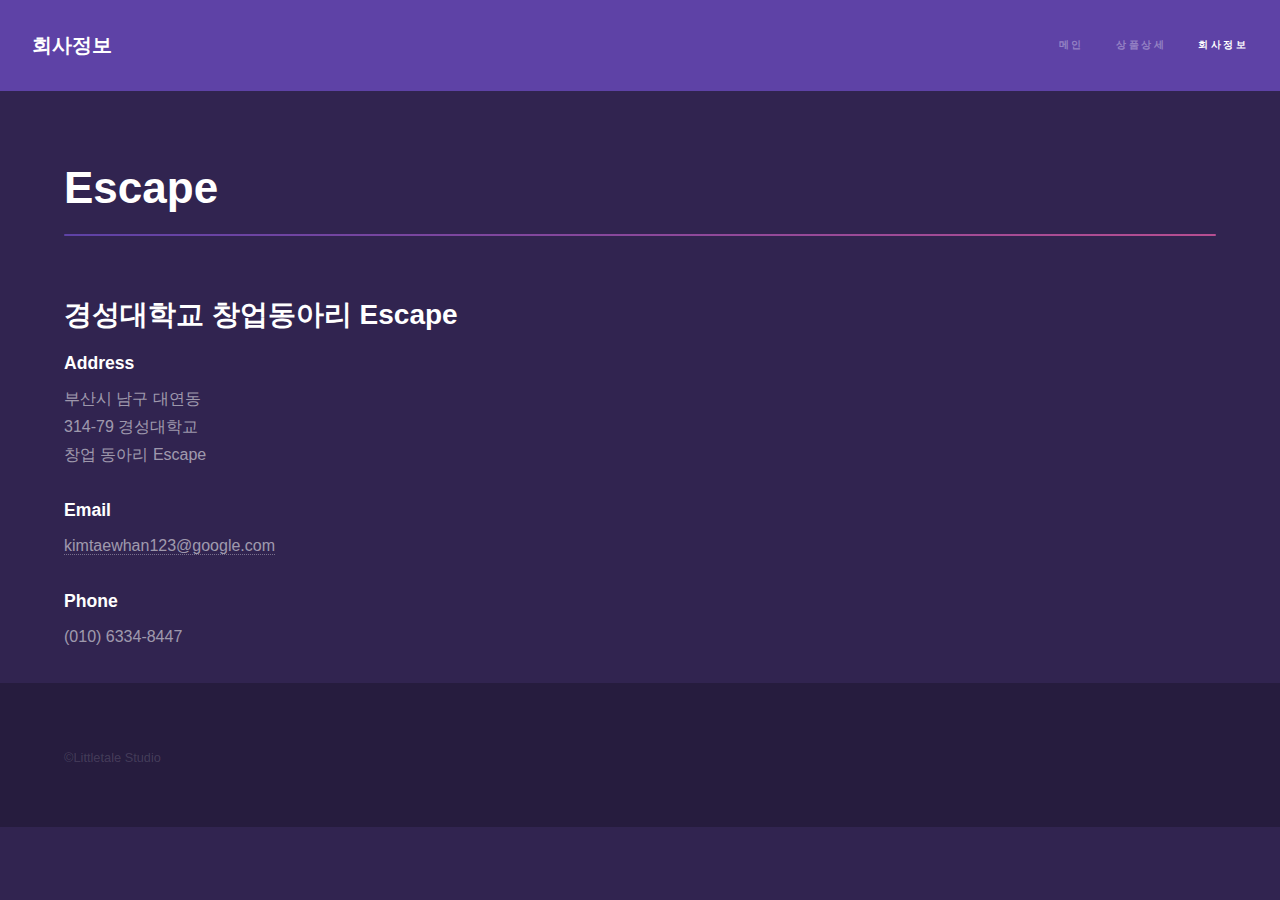
==== elements.html @ 6fa86688 "Add files via upload" ====
<!DOCTYPE HTML>
<html>
	<head>
		<title>스마트 펠티어 벌통</title>
		<meta charset="utf-8" />
		<meta name="viewport" content="width=device-width, initial-scale=1, user-scalable=no" />
		<link rel="stylesheet" href="assets/css/main.css" />
		<noscript><link rel="stylesheet" href="assets/css/noscript.css" /></noscript>
	</head>
	<body class="is-preload">

		<!-- Header -->
			<header id="header">
				<a href="index.html" class="title">회사정보</a>
				<nav>
					<ul>
						<li><a href="index.html">메인</a></li>
						<li><a href="generic.html">상품상세</a></li>
						<li><a href="elements.html"  class="active">회사정보</a></li>
					</ul>
				</nav>
			</header>

		<!-- Wrapper -->
			<div id="wrapper">

				<!-- Main -->
					<section id="main" class="wrapper">
						<div class="inner">
							<h1 class="major">Escape</h1>

							<!-- Text -->
								<section>
									<h2>경성대학교 창업동아리 Escape</h2>
									<h3>Address</h3>
											<span>부산시 남구 대연동<br />
											314-79 경성대학교<br />
											창업 동아리 Escape</span>
										<br><br>
											<h3>Email</h3>
											<a href="#">kimtaewhan123@google.com</a>
										<br><br>
											<h3>Phone</h3>
											<span>(010) 6334-8447</span>
										</li>
					</section>
					</div>
		<!-- Footer -->
			<footer id="footer" class="wrapper alt">
				<div class="inner">
					<ul class="menu">
						<li>&copy;Littletale Studio</li>
					</ul>
				</div>
			</footer>

		<!-- Scripts -->
			<script src="assets/js/jquery.min.js"></script>
			<script src="assets/js/jquery.scrollex.min.js"></script>
			<script src="assets/js/jquery.scrolly.min.js"></script>
			<script src="assets/js/browser.min.js"></script>
			<script src="assets/js/breakpoints.min.js"></script>
			<script src="assets/js/util.js"></script>
			<script src="assets/js/main.js"></script>

	</body>
</html>
---- assets/css/main.css ----
@import url(fontawesome-all.min.css);

html, body, div, span, applet, object,
iframe, h1, h2, h3, h4, h5, h6, p, blockquote,
pre, a, abbr, acronym, address, big, cite,
code, del, dfn, em, img, ins, kbd, q, s, samp,
small, strike, strong, sub, sup, tt, var, b,
u, i, center, dl, dt, dd, ol, ul, li, fieldset,
form, label, legend, table, caption, tbody,
tfoot, thead, tr, th, td, article, aside,
canvas, details, embed, figure, figcaption,
footer, header, hgroup, menu, nav, output, ruby,
section, summary, time, mark, audio, video {
	margin: 0;
	padding: 0;
	border: 0;
	font-size: 100%;
	font: inherit;
	vertical-align: baseline;}

article, aside, details, figcaption, figure,
footer, header, hgroup, menu, nav, section {
	display: block;}

body {
	line-height: 1;
}

ol, ul {
	list-style: none;
}

blockquote, q {
	quotes: none;
}

	blockquote:before, blockquote:after, q:before, q:after {
		content: '';
		content: none;
	}

table {
	border-collapse: collapse;
	border-spacing: 0;
}

body {
	-webkit-text-size-adjust: none;
}

mark {
	background-color: transparent;
	color: inherit;
}

input::-moz-focus-inner {
	border: 0;
	padding: 0;
}

input, select, textarea {
	-moz-appearance: none;
	-webkit-appearance: none;
	-ms-appearance: none;
	appearance: none;
}

/* Basic */

	@-ms-viewport {
		width: device-width;
	}

	body {
		-ms-overflow-style: scrollbar;
	}

	@media screen and (max-width: 480px) {

		html, body {
			min-width: 320px;
		}

	}

	html {
		box-sizing: border-box;
	}

	*, *:before, *:after {
		box-sizing: inherit;
	}

	body {
		background: #312450;
	}

		body.is-preload *, body.is-preload *:before, body.is-preload *:after {
			-moz-animation: none !important;
			-webkit-animation: none !important;
			-ms-animation: none !important;
			animation: none !important;
			-moz-transition: none !important;
			-webkit-transition: none !important;
			-ms-transition: none !important;
			transition: none !important;
		}

/* Type */

	body, input, select, textarea {
		color: rgba(255, 255, 255, 0.55);
		font-family: Arial, Helvetica, sans-serif;
		font-size: 16.5pt;
		font-weight: normal;
		line-height: 1.75;
	}

		@media screen and (max-width: 1680px) {

			body, input, select, textarea {
				font-size: 13pt;
			}

		}

		@media screen and (max-width: 1280px) {

			body, input, select, textarea {
				font-size: 12pt;
			}

		}

		@media screen and (max-width: 360px) {

			body, input, select, textarea {
				font-size: 11pt;
			}

		}

	a {
		-moz-transition: color 0.2s ease, border-bottom-color 0.2s ease;
		-webkit-transition: color 0.2s ease, border-bottom-color 0.2s ease;
		-ms-transition: color 0.2s ease, border-bottom-color 0.2s ease;
		transition: color 0.2s ease, border-bottom-color 0.2s ease;
		border-bottom: dotted 1px rgba(255, 255, 255, 0.35);
		color: inherit;
		text-decoration: none;
	}

		a:hover {
			border-bottom-color: transparent;
			color: #ffffff;
		}

	strong, b {
		color: #ffffff;
		font-weight: bold;
	}

	em, i {
		font-style: italic;
	}

	p {
		margin: 0 0 2em 0;
	}

	h1, h2, h3, h4, h5, h6 {
		color: #ffffff;
		font-weight: bold;
		line-height: 1.5;
		margin: 0 0 0.5em 0;
	}

		h1 a, h2 a, h3 a, h4 a, h5 a, h6 a {
			color: inherit;
			text-decoration: none;
		}

	h1 {
		font-size: 2.75em;
	}

		h1.major {
			margin: 0 0 1.3em 0;
			position: relative;
			padding-bottom: 0.35em;
		}

			h1.major:after {
				background-image: -moz-linear-gradient(to right, #5e42a6, #b74e91);
				background-image: -webkit-linear-gradient(to right, #5e42a6, #b74e91);
				background-image: -ms-linear-gradient(to right, #5e42a6, #b74e91);
				background-image: linear-gradient(to right, #5e42a6, #b74e91);
				-moz-transition: max-width 0.2s ease;
				-webkit-transition: max-width 0.2s ease;
				-ms-transition: max-width 0.2s ease;
				transition: max-width 0.2s ease;
				border-radius: 0.2em;
				bottom: 0;
				content: '';
				height: 0.05em;
				position: absolute;
				right: 0;
				width: 100%;
			}

	h2 {
		font-size: 1.75em;
	}

	h3 {
		font-size: 1.1em;
	}

	h4 {
		font-size: 1em;
	}

	h5 {
		font-size: 0.8em;
	}

	h6 {
		font-size: 0.6em;
	}

	@media screen and (max-width: 736px) {

		h1 {
			font-size: 2em;
		}

		h2 {
			font-size: 1.25em;
		}

		h3 {
			font-size: 1em;
		}

		h4 {
			font-size: 0.8em;
		}

		h5 {
			font-size: 0.6em;
		}

		h6 {
			font-size: 0.6em;
		}

	}

	sub {
		font-size: 0.8em;
		position: relative;
		top: 0.5em;
	}

	sup {
		font-size: 0.8em;
		position: relative;
		top: -0.5em;
	}

	blockquote {
		border-left: solid 4px rgba(255, 255, 255, 0.15);
		font-style: italic;
		margin: 0 0 2em 0;
		padding: 0.5em 0 0.5em 2em;
	}

	code {
		background: rgba(255, 255, 255, 0.05);
		border-radius: 0.25em;
		border: solid 1px rgba(255, 255, 255, 0.15);
		font-family: "Courier New", monospace;
		font-size: 0.9em;
		margin: 0 0.25em;
		padding: 0.25em 0.65em;
	}

	pre {
		-webkit-overflow-scrolling: touch;
		font-family: "Courier New", monospace;
		font-size: 0.9em;
		margin: 0 0 2em 0;
	}

		pre code {
			display: block;
			line-height: 1.75em;
			padding: 1em 1.5em;
			overflow-x: auto;
		}

	hr {
		border: 0;
		border-bottom: solid 1px rgba(255, 255, 255, 0.15);
		margin: 2em 0;
	}

		hr.major {
			margin: 3em 0;
		}

	.align-left {
		text-align: left;
	}

	.align-center {
		text-align: center;
	}

	.align-right {
		text-align: right;
	}

/* Row */

	.row {
		display: flex;
		flex-wrap: wrap;
		box-sizing: border-box;
		align-items: stretch;
	}

		.row > * {
			box-sizing: border-box;
		}

		.row.gtr-uniform > * > :last-child {
			margin-bottom: 0;
		}

		.row.aln-left {
			justify-content: flex-start;
		}

		.row.aln-center {
			justify-content: center;
		}

		.row.aln-right {
			justify-content: flex-end;
		}

		.row.aln-top {
			align-items: flex-start;
		}

		.row.aln-middle {
			align-items: center;
		}

		.row.aln-bottom {
			align-items: flex-end;
		}

		.row > .imp {
			order: -1;
		}

		.row > .col-1 {
			width: 8.33333%;
		}

		.row > .off-1 {
			margin-left: 8.33333%;
		}

		.row > .col-2 {
			width: 16.66667%;
		}

		.row > .off-2 {
			margin-left: 16.66667%;
		}

		.row > .col-3 {
			width: 25%;
		}

		.row > .off-3 {
			margin-left: 25%;
		}

		.row > .col-4 {
			width: 33.33333%;
		}

		.row > .off-4 {
			margin-left: 33.33333%;
		}

		.row > .col-5 {
			width: 41.66667%;
		}

		.row > .off-5 {
			margin-left: 41.66667%;
		}

		.row > .col-6 {
			width: 50%;
		}

		.row > .off-6 {
			margin-left: 50%;
		}

		.row > .col-7 {
			width: 58.33333%;
		}

		.row > .off-7 {
			margin-left: 58.33333%;
		}

		.row > .col-8 {
			width: 66.66667%;
		}

		.row > .off-8 {
			margin-left: 66.66667%;
		}

		.row > .col-9 {
			width: 75%;
		}

		.row > .off-9 {
			margin-left: 75%;
		}

		.row > .col-10 {
			width: 83.33333%;
		}

		.row > .off-10 {
			margin-left: 83.33333%;
		}

		.row > .col-11 {
			width: 91.66667%;
		}

		.row > .off-11 {
			margin-left: 91.66667%;
		}

		.row > .col-12 {
			width: 100%;
		}

		.row > .off-12 {
			margin-left: 100%;
		}

		.row.gtr-0 {
			margin-top: 0;
			margin-left: 0em;
		}

			.row.gtr-0 > * {
				padding: 0 0 0 0em;
			}

			.row.gtr-0.gtr-uniform {
				margin-top: 0em;
			}

				.row.gtr-0.gtr-uniform > * {
					padding-top: 0em;
				}

		.row.gtr-25 {
			margin-top: 0;
			margin-left: -0.375em;
		}

			.row.gtr-25 > * {
				padding: 0 0 0 0.375em;
			}

			.row.gtr-25.gtr-uniform {
				margin-top: -0.375em;
			}

				.row.gtr-25.gtr-uniform > * {
					padding-top: 0.375em;
				}

		.row.gtr-50 {
			margin-top: 0;
			margin-left: -0.75em;
		}

			.row.gtr-50 > * {
				padding: 0 0 0 0.75em;
			}

			.row.gtr-50.gtr-uniform {
				margin-top: -0.75em;
			}

				.row.gtr-50.gtr-uniform > * {
					padding-top: 0.75em;
				}

		.row {
			margin-top: 0;
			margin-left: -1.5em;
		}

			.row > * {
				padding: 0 0 0 1.5em;
			}

			.row.gtr-uniform {
				margin-top: -1.5em;
			}

				.row.gtr-uniform > * {
					padding-top: 1.5em;
				}

		.row.gtr-150 {
			margin-top: 0;
			margin-left: -2.25em;
		}

			.row.gtr-150 > * {
				padding: 0 0 0 2.25em;
			}

			.row.gtr-150.gtr-uniform {
				margin-top: -2.25em;
			}

				.row.gtr-150.gtr-uniform > * {
					padding-top: 2.25em;
				}

		.row.gtr-200 {
			margin-top: 0;
			margin-left: -3em;
		}

			.row.gtr-200 > * {
				padding: 0 0 0 3em;
			}

			.row.gtr-200.gtr-uniform {
				margin-top: -3em;
			}

				.row.gtr-200.gtr-uniform > * {
					padding-top: 3em;
				}

		@media screen and (max-width: 1680px) {

			.row {
				display: flex;
				flex-wrap: wrap;
				box-sizing: border-box;
				align-items: stretch;
			}

				.row > * {
					box-sizing: border-box;
				}

				.row.gtr-uniform > * > :last-child {
					margin-bottom: 0;
				}

				.row.aln-left {
					justify-content: flex-start;
				}

				.row.aln-center {
					justify-content: center;
				}

				.row.aln-right {
					justify-content: flex-end;
				}

				.row.aln-top {
					align-items: flex-start;
				}

				.row.aln-middle {
					align-items: center;
				}

				.row.aln-bottom {
					align-items: flex-end;
				}

				.row > .imp-xlarge {
					order: -1;
				}

				.row > .col-1-xlarge {
					width: 8.33333%;
				}

				.row > .off-1-xlarge {
					margin-left: 8.33333%;
				}

				.row > .col-2-xlarge {
					width: 16.66667%;
				}

				.row > .off-2-xlarge {
					margin-left: 16.66667%;
				}

				.row > .col-3-xlarge {
					width: 25%;
				}

				.row > .off-3-xlarge {
					margin-left: 25%;
				}

				.row > .col-4-xlarge {
					width: 33.33333%;
				}

				.row > .off-4-xlarge {
					margin-left: 33.33333%;
				}

				.row > .col-5-xlarge {
					width: 41.66667%;
				}

				.row > .off-5-xlarge {
					margin-left: 41.66667%;
				}

				.row > .col-6-xlarge {
					width: 50%;
				}

				.row > .off-6-xlarge {
					margin-left: 50%;
				}

				.row > .col-7-xlarge {
					width: 58.33333%;
				}

				.row > .off-7-xlarge {
					margin-left: 58.33333%;
				}

				.row > .col-8-xlarge {
					width: 66.66667%;
				}

				.row > .off-8-xlarge {
					margin-left: 66.66667%;
				}

				.row > .col-9-xlarge {
					width: 75%;
				}

				.row > .off-9-xlarge {
					margin-left: 75%;
				}

				.row > .col-10-xlarge {
					width: 83.33333%;
				}

				.row > .off-10-xlarge {
					margin-left: 83.33333%;
				}

				.row > .col-11-xlarge {
					width: 91.66667%;
				}

				.row > .off-11-xlarge {
					margin-left: 91.66667%;
				}

				.row > .col-12-xlarge {
					width: 100%;
				}

				.row > .off-12-xlarge {
					margin-left: 100%;
				}

				.row.gtr-0 {
					margin-top: 0;
					margin-left: 0em;
				}

					.row.gtr-0 > * {
						padding: 0 0 0 0em;
					}

					.row.gtr-0.gtr-uniform {
						margin-top: 0em;
					}

						.row.gtr-0.gtr-uniform > * {
							padding-top: 0em;
						}

				.row.gtr-25 {
					margin-top: 0;
					margin-left: -0.375em;
				}

					.row.gtr-25 > * {
						padding: 0 0 0 0.375em;
					}

					.row.gtr-25.gtr-uniform {
						margin-top: -0.375em;
					}

						.row.gtr-25.gtr-uniform > * {
							padding-top: 0.375em;
						}

				.row.gtr-50 {
					margin-top: 0;
					margin-left: -0.75em;
				}

					.row.gtr-50 > * {
						padding: 0 0 0 0.75em;
					}

					.row.gtr-50.gtr-uniform {
						margin-top: -0.75em;
					}

						.row.gtr-50.gtr-uniform > * {
							padding-top: 0.75em;
						}

				.row {
					margin-top: 0;
					margin-left: -1.5em;
				}

					.row > * {
						padding: 0 0 0 1.5em;
					}

					.row.gtr-uniform {
						margin-top: -1.5em;
					}

						.row.gtr-uniform > * {
							padding-top: 1.5em;
						}

				.row.gtr-150 {
					margin-top: 0;
					margin-left: -2.25em;
				}

					.row.gtr-150 > * {
						padding: 0 0 0 2.25em;
					}

					.row.gtr-150.gtr-uniform {
						margin-top: -2.25em;
					}

						.row.gtr-150.gtr-uniform > * {
							padding-top: 2.25em;
						}

				.row.gtr-200 {
					margin-top: 0;
					margin-left: -3em;
				}

					.row.gtr-200 > * {
						padding: 0 0 0 3em;
					}

					.row.gtr-200.gtr-uniform {
						margin-top: -3em;
					}

						.row.gtr-200.gtr-uniform > * {
							padding-top: 3em;
						}

		}

		@media screen and (max-width: 1280px) {

			.row {
				display: flex;
				flex-wrap: wrap;
				box-sizing: border-box;
				align-items: stretch;
			}

				.row > * {
					box-sizing: border-box;
				}

				.row.gtr-uniform > * > :last-child {
					margin-bottom: 0;
				}

				.row.aln-left {
					justify-content: flex-start;
				}

				.row.aln-center {
					justify-content: center;
				}

				.row.aln-right {
					justify-content: flex-end;
				}

				.row.aln-top {
					align-items: flex-start;
				}

				.row.aln-middle {
					align-items: center;
				}

				.row.aln-bottom {
					align-items: flex-end;
				}

				.row > .imp-large {
					order: -1;
				}

				.row > .col-1-large {
					width: 8.33333%;
				}

				.row > .off-1-large {
					margin-left: 8.33333%;
				}

				.row > .col-2-large {
					width: 16.66667%;
				}

				.row > .off-2-large {
					margin-left: 16.66667%;
				}

				.row > .col-3-large {
					width: 25%;
				}

				.row > .off-3-large {
					margin-left: 25%;
				}

				.row > .col-4-large {
					width: 33.33333%;
				}

				.row > .off-4-large {
					margin-left: 33.33333%;
				}

				.row > .col-5-large {
					width: 41.66667%;
				}

				.row > .off-5-large {
					margin-left: 41.66667%;
				}

				.row > .col-6-large {
					width: 50%;
				}

				.row > .off-6-large {
					margin-left: 50%;
				}

				.row > .col-7-large {
					width: 58.33333%;
				}

				.row > .off-7-large {
					margin-left: 58.33333%;
				}

				.row > .col-8-large {
					width: 66.66667%;
				}

				.row > .off-8-large {
					margin-left: 66.66667%;
				}

				.row > .col-9-large {
					width: 75%;
				}

				.row > .off-9-large {
					margin-left: 75%;
				}

				.row > .col-10-large {
					width: 83.33333%;
				}

				.row > .off-10-large {
					margin-left: 83.33333%;
				}

				.row > .col-11-large {
					width: 91.66667%;
				}

				.row > .off-11-large {
					margin-left: 91.66667%;
				}

				.row > .col-12-large {
					width: 100%;
				}

				.row > .off-12-large {
					margin-left: 100%;
				}

				.row.gtr-0 {
					margin-top: 0;
					margin-left: 0em;
				}

					.row.gtr-0 > * {
						padding: 0 0 0 0em;
					}

					.row.gtr-0.gtr-uniform {
						margin-top: 0em;
					}

						.row.gtr-0.gtr-uniform > * {
							padding-top: 0em;
						}

				.row.gtr-25 {
					margin-top: 0;
					margin-left: -0.375em;
				}

					.row.gtr-25 > * {
						padding: 0 0 0 0.375em;
					}

					.row.gtr-25.gtr-uniform {
						margin-top: -0.375em;
					}

						.row.gtr-25.gtr-uniform > * {
							padding-top: 0.375em;
						}

				.row.gtr-50 {
					margin-top: 0;
					margin-left: -0.75em;
				}

					.row.gtr-50 > * {
						padding: 0 0 0 0.75em;
					}

					.row.gtr-50.gtr-uniform {
						margin-top: -0.75em;
					}

						.row.gtr-50.gtr-uniform > * {
							padding-top: 0.75em;
						}

				.row {
					margin-top: 0;
					margin-left: -1.5em;
				}

					.row > * {
						padding: 0 0 0 1.5em;
					}

					.row.gtr-uniform {
						margin-top: -1.5em;
					}

						.row.gtr-uniform > * {
							padding-top: 1.5em;
						}

				.row.gtr-150 {
					margin-top: 0;
					margin-left: -2.25em;
				}

					.row.gtr-150 > * {
						padding: 0 0 0 2.25em;
					}

					.row.gtr-150.gtr-uniform {
						margin-top: -2.25em;
					}

						.row.gtr-150.gtr-uniform > * {
							padding-top: 2.25em;
						}

				.row.gtr-200 {
					margin-top: 0;
					margin-left: -3em;
				}

					.row.gtr-200 > * {
						padding: 0 0 0 3em;
					}

					.row.gtr-200.gtr-uniform {
						margin-top: -3em;
					}

						.row.gtr-200.gtr-uniform > * {
							padding-top: 3em;
						}

		}

		@media screen and (max-width: 980px) {

			.row {
				display: flex;
				flex-wrap: wrap;
				box-sizing: border-box;
				align-items: stretch;
			}

				.row > * {
					box-sizing: border-box;
				}

				.row.gtr-uniform > * > :last-child {
					margin-bottom: 0;
				}

				.row.aln-left {
					justify-content: flex-start;
				}

				.row.aln-center {
					justify-content: center;
				}

				.row.aln-right {
					justify-content: flex-end;
				}

				.row.aln-top {
					align-items: flex-start;
				}

				.row.aln-middle {
					align-items: center;
				}

				.row.aln-bottom {
					align-items: flex-end;
				}

				.row > .imp-medium {
					order: -1;
				}

				.row > .col-1-medium {
					width: 8.33333%;
				}

				.row > .off-1-medium {
					margin-left: 8.33333%;
				}

				.row > .col-2-medium {
					width: 16.66667%;
				}

				.row > .off-2-medium {
					margin-left: 16.66667%;
				}

				.row > .col-3-medium {
					width: 25%;
				}

				.row > .off-3-medium {
					margin-left: 25%;
				}

				.row > .col-4-medium {
					width: 33.33333%;
				}

				.row > .off-4-medium {
					margin-left: 33.33333%;
				}

				.row > .col-5-medium {
					width: 41.66667%;
				}

				.row > .off-5-medium {
					margin-left: 41.66667%;
				}

				.row > .col-6-medium {
					width: 50%;
				}

				.row > .off-6-medium {
					margin-left: 50%;
				}

				.row > .col-7-medium {
					width: 58.33333%;
				}

				.row > .off-7-medium {
					margin-left: 58.33333%;
				}

				.row > .col-8-medium {
					width: 66.66667%;
				}

				.row > .off-8-medium {
					margin-left: 66.66667%;
				}

				.row > .col-9-medium {
					width: 75%;
				}

				.row > .off-9-medium {
					margin-left: 75%;
				}

				.row > .col-10-medium {
					width: 83.33333%;
				}

				.row > .off-10-medium {
					margin-left: 83.33333%;
				}

				.row > .col-11-medium {
					width: 91.66667%;
				}

				.row > .off-11-medium {
					margin-left: 91.66667%;
				}

				.row > .col-12-medium {
					width: 100%;
				}

				.row > .off-12-medium {
					margin-left: 100%;
				}

				.row.gtr-0 {
					margin-top: 0;
					margin-left: 0em;
				}

					.row.gtr-0 > * {
						padding: 0 0 0 0em;
					}

					.row.gtr-0.gtr-uniform {
						margin-top: 0em;
					}

						.row.gtr-0.gtr-uniform > * {
							padding-top: 0em;
						}

				.row.gtr-25 {
					margin-top: 0;
					margin-left: -0.375em;
				}

					.row.gtr-25 > * {
						padding: 0 0 0 0.375em;
					}

					.row.gtr-25.gtr-uniform {
						margin-top: -0.375em;
					}

						.row.gtr-25.gtr-uniform > * {
							padding-top: 0.375em;
						}

				.row.gtr-50 {
					margin-top: 0;
					margin-left: -0.75em;
				}

					.row.gtr-50 > * {
						padding: 0 0 0 0.75em;
					}

					.row.gtr-50.gtr-uniform {
						margin-top: -0.75em;
					}

						.row.gtr-50.gtr-uniform > * {
							padding-top: 0.75em;
						}

				.row {
					margin-top: 0;
					margin-left: -1.5em;
				}

					.row > * {
						padding: 0 0 0 1.5em;
					}

					.row.gtr-uniform {
						margin-top: -1.5em;
					}

						.row.gtr-uniform > * {
							padding-top: 1.5em;
						}

				.row.gtr-150 {
					margin-top: 0;
					margin-left: -2.25em;
				}

					.row.gtr-150 > * {
						padding: 0 0 0 2.25em;
					}

					.row.gtr-150.gtr-uniform {
						margin-top: -2.25em;
					}

						.row.gtr-150.gtr-uniform > * {
							padding-top: 2.25em;
						}

				.row.gtr-200 {
					margin-top: 0;
					margin-left: -3em;
				}

					.row.gtr-200 > * {
						padding: 0 0 0 3em;
					}

					.row.gtr-200.gtr-uniform {
						margin-top: -3em;
					}

						.row.gtr-200.gtr-uniform > * {
							padding-top: 3em;
						}

		}

		@media screen and (max-width: 736px) {

			.row {
				display: flex;
				flex-wrap: wrap;
				box-sizing: border-box;
				align-items: stretch;
			}

				.row > * {
					box-sizing: border-box;
				}

				.row.gtr-uniform > * > :last-child {
					margin-bottom: 0;
				}

				.row.aln-left {
					justify-content: flex-start;
				}

				.row.aln-center {
					justify-content: center;
				}

				.row.aln-right {
					justify-content: flex-end;
				}

				.row.aln-top {
					align-items: flex-start;
				}

				.row.aln-middle {
					align-items: center;
				}

				.row.aln-bottom {
					align-items: flex-end;
				}

				.row > .imp-small {
					order: -1;
				}

				.row > .col-1-small {
					width: 8.33333%;
				}

				.row > .off-1-small {
					margin-left: 8.33333%;
				}

				.row > .col-2-small {
					width: 16.66667%;
				}

				.row > .off-2-small {
					margin-left: 16.66667%;
				}

				.row > .col-3-small {
					width: 25%;
				}

				.row > .off-3-small {
					margin-left: 25%;
				}

				.row > .col-4-small {
					width: 33.33333%;
				}

				.row > .off-4-small {
					margin-left: 33.33333%;
				}

				.row > .col-5-small {
					width: 41.66667%;
				}

				.row > .off-5-small {
					margin-left: 41.66667%;
				}

				.row > .col-6-small {
					width: 50%;
				}

				.row > .off-6-small {
					margin-left: 50%;
				}

				.row > .col-7-small {
					width: 58.33333%;
				}

				.row > .off-7-small {
					margin-left: 58.33333%;
				}

				.row > .col-8-small {
					width: 66.66667%;
				}

				.row > .off-8-small {
					margin-left: 66.66667%;
				}

				.row > .col-9-small {
					width: 75%;
				}

				.row > .off-9-small {
					margin-left: 75%;
				}

				.row > .col-10-small {
					width: 83.33333%;
				}

				.row > .off-10-small {
					margin-left: 83.33333%;
				}

				.row > .col-11-small {
					width: 91.66667%;
				}

				.row > .off-11-small {
					margin-left: 91.66667%;
				}

				.row > .col-12-small {
					width: 100%;
				}

				.row > .off-12-small {
					margin-left: 100%;
				}

				.row.gtr-0 {
					margin-top: 0;
					margin-left: 0em;
				}

					.row.gtr-0 > * {
						padding: 0 0 0 0em;
					}

					.row.gtr-0.gtr-uniform {
						margin-top: 0em;
					}

						.row.gtr-0.gtr-uniform > * {
							padding-top: 0em;
						}

				.row.gtr-25 {
					margin-top: 0;
					margin-left: -0.375em;
				}

					.row.gtr-25 > * {
						padding: 0 0 0 0.375em;
					}

					.row.gtr-25.gtr-uniform {
						margin-top: -0.375em;
					}

						.row.gtr-25.gtr-uniform > * {
							padding-top: 0.375em;
						}

				.row.gtr-50 {
					margin-top: 0;
					margin-left: -0.75em;
				}

					.row.gtr-50 > * {
						padding: 0 0 0 0.75em;
					}

					.row.gtr-50.gtr-uniform {
						margin-top: -0.75em;
					}

						.row.gtr-50.gtr-uniform > * {
							padding-top: 0.75em;
						}

				.row {
					margin-top: 0;
					margin-left: -1.5em;
				}

					.row > * {
						padding: 0 0 0 1.5em;
					}

					.row.gtr-uniform {
						margin-top: -1.5em;
					}

						.row.gtr-uniform > * {
							padding-top: 1.5em;
						}

				.row.gtr-150 {
					margin-top: 0;
					margin-left: -2.25em;
				}

					.row.gtr-150 > * {
						padding: 0 0 0 2.25em;
					}

					.row.gtr-150.gtr-uniform {
						margin-top: -2.25em;
					}

						.row.gtr-150.gtr-uniform > * {
							padding-top: 2.25em;
						}

				.row.gtr-200 {
					margin-top: 0;
					margin-left: -3em;
				}

					.row.gtr-200 > * {
						padding: 0 0 0 3em;
					}

					.row.gtr-200.gtr-uniform {
						margin-top: -3em;
					}

						.row.gtr-200.gtr-uniform > * {
							padding-top: 3em;
						}

		}

		@media screen and (max-width: 480px) {

			.row {
				display: flex;
				flex-wrap: wrap;
				box-sizing: border-box;
				align-items: stretch;
			}

				.row > * {
					box-sizing: border-box;
				}

				.row.gtr-uniform > * > :last-child {
					margin-bottom: 0;
				}

				.row.aln-left {
					justify-content: flex-start;
				}

				.row.aln-center {
					justify-content: center;
				}

				.row.aln-right {
					justify-content: flex-end;
				}

				.row.aln-top {
					align-items: flex-start;
				}

				.row.aln-middle {
					align-items: center;
				}

				.row.aln-bottom {
					align-items: flex-end;
				}

				.row > .imp-xsmall {
					order: -1;
				}

				.row > .col-1-xsmall {
					width: 8.33333%;
				}

				.row > .off-1-xsmall {
					margin-left: 8.33333%;
				}

				.row > .col-2-xsmall {
					width: 16.66667%;
				}

				.row > .off-2-xsmall {
					margin-left: 16.66667%;
				}

				.row > .col-3-xsmall {
					width: 25%;
				}

				.row > .off-3-xsmall {
					margin-left: 25%;
				}

				.row > .col-4-xsmall {
					width: 33.33333%;
				}

				.row > .off-4-xsmall {
					margin-left: 33.33333%;
				}

				.row > .col-5-xsmall {
					width: 41.66667%;
				}

				.row > .off-5-xsmall {
					margin-left: 41.66667%;
				}

				.row > .col-6-xsmall {
					width: 50%;
				}

				.row > .off-6-xsmall {
					margin-left: 50%;
				}

				.row > .col-7-xsmall {
					width: 58.33333%;
				}

				.row > .off-7-xsmall {
					margin-left: 58.33333%;
				}

				.row > .col-8-xsmall {
					width: 66.66667%;
				}

				.row > .off-8-xsmall {
					margin-left: 66.66667%;
				}

				.row > .col-9-xsmall {
					width: 75%;
				}

				.row > .off-9-xsmall {
					margin-left: 75%;
				}

				.row > .col-10-xsmall {
					width: 83.33333%;
				}

				.row > .off-10-xsmall {
					margin-left: 83.33333%;
				}

				.row > .col-11-xsmall {
					width: 91.66667%;
				}

				.row > .off-11-xsmall {
					margin-left: 91.66667%;
				}

				.row > .col-12-xsmall {
					width: 100%;
				}

				.row > .off-12-xsmall {
					margin-left: 100%;
				}

				.row.gtr-0 {
					margin-top: 0;
					margin-left: 0em;
				}

					.row.gtr-0 > * {
						padding: 0 0 0 0em;
					}

					.row.gtr-0.gtr-uniform {
						margin-top: 0em;
					}

						.row.gtr-0.gtr-uniform > * {
							padding-top: 0em;
						}

				.row.gtr-25 {
					margin-top: 0;
					margin-left: -0.375em;
				}

					.row.gtr-25 > * {
						padding: 0 0 0 0.375em;
					}

					.row.gtr-25.gtr-uniform {
						margin-top: -0.375em;
					}

						.row.gtr-25.gtr-uniform > * {
							padding-top: 0.375em;
						}

				.row.gtr-50 {
					margin-top: 0;
					margin-left: -0.75em;
				}

					.row.gtr-50 > * {
						padding: 0 0 0 0.75em;
					}

					.row.gtr-50.gtr-uniform {
						margin-top: -0.75em;
					}

						.row.gtr-50.gtr-uniform > * {
							padding-top: 0.75em;
						}

				.row {
					margin-top: 0;
					margin-left: -1.5em;
				}

					.row > * {
						padding: 0 0 0 1.5em;
					}

					.row.gtr-uniform {
						margin-top: -1.5em;
					}

						.row.gtr-uniform > * {
							padding-top: 1.5em;
						}

				.row.gtr-150 {
					margin-top: 0;
					margin-left: -2.25em;
				}

					.row.gtr-150 > * {
						padding: 0 0 0 2.25em;
					}

					.row.gtr-150.gtr-uniform {
						margin-top: -2.25em;
					}

						.row.gtr-150.gtr-uniform > * {
							padding-top: 2.25em;
						}

				.row.gtr-200 {
					margin-top: 0;
					margin-left: -3em;
				}

					.row.gtr-200 > * {
						padding: 0 0 0 3em;
					}

					.row.gtr-200.gtr-uniform {
						margin-top: -3em;
					}

						.row.gtr-200.gtr-uniform > * {
							padding-top: 3em;
						}

		}

/* Box */

	.box {
		border-radius: 0.25em;
		border: solid 1px rgba(255, 255, 255, 0.15);
		margin-bottom: 2em;
		padding: 1.5em;
	}

		.box > :last-child,
		.box > :last-child > :last-child,
		.box > :last-child > :last-child > :last-child {
			margin-bottom: 0;
		}

		.box.alt {
			border: 0;
			border-radius: 0;
			padding: 0;
		}

/* Button */

	input[type="submit"],
	input[type="reset"],
	input[type="button"],
	button,
	.button {
		-moz-appearance: none;
		-webkit-appearance: none;
		-ms-appearance: none;
		appearance: none;
		-moz-transition: border-color 0.2s ease;
		-webkit-transition: border-color 0.2s ease;
		-ms-transition: border-color 0.2s ease;
		transition: border-color 0.2s ease;
		background-color: transparent;
		border: solid 1px !important;
		border-color: rgba(255, 255, 255, 0.15) !important;
		border-radius: 3em;
		color: #ffffff !important;
		cursor: pointer;
		display: inline-block;
		font-size: 0.6em;
		font-weight: bold;
		height: calc(4.75em + 2px);
		letter-spacing: 0.25em;
		line-height: 4.75em;
		outline: 0;
		padding: 0 3.75em;
		position: relative;
		text-align: center;
		text-decoration: none;
		text-transform: uppercase;
		white-space: nowrap;
	}

		input[type="submit"]:after,
		input[type="reset"]:after,
		input[type="button"]:after,
		button:after,
		.button:after {
			-moz-transform: scale(0.25);
			-webkit-transform: scale(0.25);
			-ms-transform: scale(0.25);
			transform: scale(0.25);
			pointer-events: none;
			-moz-transition: opacity 0.2s ease, -moz-transform 0.2s ease;
			-webkit-transition: opacity 0.2s ease, -webkit-transform 0.2s ease;
			-ms-transition: opacity 0.2s ease, -ms-transform 0.2s ease;
			transition: opacity 0.2s ease, transform 0.2s ease;
			background: #ffffff;
			border-radius: 3em;
			content: '';
			height: 100%;
			left: 0;
			opacity: 0;
			position: absolute;
			top: 0;
			width: 100%;
		}

		input[type="submit"].icon:before,
		input[type="reset"].icon:before,
		input[type="button"].icon:before,
		button.icon:before,
		.button.icon:before {
			margin-right: 0.75em;
		}

		input[type="submit"].fit,
		input[type="reset"].fit,
		input[type="button"].fit,
		button.fit,
		.button.fit {
			width: 100%;
		}

		input[type="submit"].small,
		input[type="reset"].small,
		input[type="button"].small,
		button.small,
		.button.small {
			font-size: 0.4em;
		}

		input[type="submit"].large,
		input[type="reset"].large,
		input[type="button"].large,
		button.large,
		.button.large {
			font-size: 0.8em;
		}

		input[type="submit"].primary,
		input[type="reset"].primary,
		input[type="button"].primary,
		button.primary,
		.button.primary {
			background-color: #ffffff;
			color: #312450 !important;
		}

			input[type="submit"].primary:after,
			input[type="reset"].primary:after,
			input[type="button"].primary:after,
			button.primary:after,
			.button.primary:after {
				display: none;
			}

		input[type="submit"].disabled, input[type="submit"]:disabled,
		input[type="reset"].disabled,
		input[type="reset"]:disabled,
		input[type="button"].disabled,
		input[type="button"]:disabled,
		button.disabled,
		button:disabled,
		.button.disabled,
		.button:disabled {
			cursor: default;
			opacity: 0.5;
			pointer-events: none;
		}

		input[type="submit"]:hover,
		input[type="reset"]:hover,
		input[type="button"]:hover,
		button:hover,
		.button:hover {
			border-color: rgba(255, 255, 255, 0.55) !important;
		}

			input[type="submit"]:hover:after,
			input[type="reset"]:hover:after,
			input[type="button"]:hover:after,
			button:hover:after,
			.button:hover:after {
				opacity: 0.05;
				-moz-transform: scale(1);
				-webkit-transform: scale(1);
				-ms-transform: scale(1);
				transform: scale(1);
			}

			input[type="submit"]:hover:active,
			input[type="reset"]:hover:active,
			input[type="button"]:hover:active,
			button:hover:active,
			.button:hover:active {
				border-color: #ffffff !important;
			}

				input[type="submit"]:hover:active:after,
				input[type="reset"]:hover:active:after,
				input[type="button"]:hover:active:after,
				button:hover:active:after,
				.button:hover:active:after {
					opacity: 0.1;
				}

/* Features */

	.features {
		display: -moz-flex;
		display: -webkit-flex;
		display: -ms-flex;
		display: flex;
		-moz-flex-wrap: wrap;
		-webkit-flex-wrap: wrap;
		-ms-flex-wrap: wrap;
		flex-wrap: wrap;
		border-radius: 0.25em;
		border: solid 1px rgba(255, 255, 255, 0.15);
		background: rgba(255, 255, 255, 0.05);
		margin: 0 0 2em 0;
	}

		.features section {
			padding: 3.5em 3em 1em 7em ;
			width: 50%;
			border-top: solid 1px rgba(255, 255, 255, 0.15);
			position: relative;
		}

			.features section:nth-child(-n + 2) {
				border-top-width: 0;
			}

			.features section:nth-child(2n) {
				border-left: solid 1px rgba(255, 255, 255, 0.15);
			}

			.features section .icon {
				-moz-transition: opacity 0.5s ease, -moz-transform 0.5s ease;
				-webkit-transition: opacity 0.5s ease, -webkit-transform 0.5s ease;
				-ms-transition: opacity 0.5s ease, -ms-transform 0.5s ease;
				transition: opacity 0.5s ease, transform 0.5s ease;
				-moz-transition-delay: 1s;
				-webkit-transition-delay: 1s;
				-ms-transition-delay: 1s;
				transition-delay: 1s;
				-moz-transform: scale(1);
				-webkit-transform: scale(1);
				-ms-transform: scale(1);
				transform: scale(1);
				position: absolute;
				left: 3em;
				top: 3em;
				opacity: 1;
			}

			.features section:nth-child(1) .icon {
				-moz-transition-delay: 0.15s;
				-webkit-transition-delay: 0.15s;
				-ms-transition-delay: 0.15s;
				transition-delay: 0.15s;
			}

			.features section:nth-child(2) .icon {
				-moz-transition-delay: 0.3s;
				-webkit-transition-delay: 0.3s;
				-ms-transition-delay: 0.3s;
				transition-delay: 0.3s;
			}

			.features section:nth-child(3) .icon {
				-moz-transition-delay: 0.45s;
				-webkit-transition-delay: 0.45s;
				-ms-transition-delay: 0.45s;
				transition-delay: 0.45s;
			}

			.features section:nth-child(4) .icon {
				-moz-transition-delay: 0.6s;
				-webkit-transition-delay: 0.6s;
				-ms-transition-delay: 0.6s;
				transition-delay: 0.6s;
			}

			.features section:nth-child(5) .icon {
				-moz-transition-delay: 0.75s;
				-webkit-transition-delay: 0.75s;
				-ms-transition-delay: 0.75s;
				transition-delay: 0.75s;
			}

			.features section:nth-child(6) .icon {
				-moz-transition-delay: 0.9s;
				-webkit-transition-delay: 0.9s;
				-ms-transition-delay: 0.9s;
				transition-delay: 0.9s;
			}

			.features section:nth-child(7) .icon {
				-moz-transition-delay: 1.05s;
				-webkit-transition-delay: 1.05s;
				-ms-transition-delay: 1.05s;
				transition-delay: 1.05s;
			}

			.features section:nth-child(8) .icon {
				-moz-transition-delay: 1.2s;
				-webkit-transition-delay: 1.2s;
				-ms-transition-delay: 1.2s;
				transition-delay: 1.2s;
			}

			.features section:nth-child(9) .icon {
				-moz-transition-delay: 1.35s;
				-webkit-transition-delay: 1.35s;
				-ms-transition-delay: 1.35s;
				transition-delay: 1.35s;
			}

			.features section:nth-child(10) .icon {
				-moz-transition-delay: 1.5s;
				-webkit-transition-delay: 1.5s;
				-ms-transition-delay: 1.5s;
				transition-delay: 1.5s;
			}

			.features section:nth-child(11) .icon {
				-moz-transition-delay: 1.65s;
				-webkit-transition-delay: 1.65s;
				-ms-transition-delay: 1.65s;
				transition-delay: 1.65s;
			}

			.features section:nth-child(12) .icon {
				-moz-transition-delay: 1.8s;
				-webkit-transition-delay: 1.8s;
				-ms-transition-delay: 1.8s;
				transition-delay: 1.8s;
			}

			.features section:nth-child(13) .icon {
				-moz-transition-delay: 1.95s;
				-webkit-transition-delay: 1.95s;
				-ms-transition-delay: 1.95s;
				transition-delay: 1.95s;
			}

			.features section:nth-child(14) .icon {
				-moz-transition-delay: 2.1s;
				-webkit-transition-delay: 2.1s;
				-ms-transition-delay: 2.1s;
				transition-delay: 2.1s;
			}

			.features section:nth-child(15) .icon {
				-moz-transition-delay: 2.25s;
				-webkit-transition-delay: 2.25s;
				-ms-transition-delay: 2.25s;
				transition-delay: 2.25s;
			}

			.features section:nth-child(16) .icon {
				-moz-transition-delay: 2.4s;
				-webkit-transition-delay: 2.4s;
				-ms-transition-delay: 2.4s;
				transition-delay: 2.4s;
			}

			.features section:nth-child(17) .icon {
				-moz-transition-delay: 2.55s;
				-webkit-transition-delay: 2.55s;
				-ms-transition-delay: 2.55s;
				transition-delay: 2.55s;
			}

			.features section:nth-child(18) .icon {
				-moz-transition-delay: 2.7s;
				-webkit-transition-delay: 2.7s;
				-ms-transition-delay: 2.7s;
				transition-delay: 2.7s;
			}

			.features section:nth-child(19) .icon {
				-moz-transition-delay: 2.85s;
				-webkit-transition-delay: 2.85s;
				-ms-transition-delay: 2.85s;
				transition-delay: 2.85s;
			}

			.features section:nth-child(20) .icon {
				-moz-transition-delay: 3s;
				-webkit-transition-delay: 3s;
				-ms-transition-delay: 3s;
				transition-delay: 3s;
			}

		.features.inactive section .icon {
			-moz-transform: scale(0.5);
			-webkit-transform: scale(0.5);
			-ms-transform: scale(0.5);
			transform: scale(0.5);
			opacity: 0;
		}

		@media screen and (max-width: 980px) {

			.features {
				display: block;
			}

				.features section {
					border-top-width: 1px !important;
					border-left-width: 0 !important;
					width: 100%;
				}

					.features section:first-child {
						border-top-width: 0 !important;
					}

		}

		@media screen and (max-width: 736px) {

			.features section {
				padding: 2.5em 1.5em 0.1em 5.5em ;
			}

				.features section .icon {
					left: 1.5em;
					top: 2em;
				}

		}

		@media screen and (max-width: 480px) {

			.features section {
				padding: 2em 1.5em 0.1em 1.5em ;
			}

				.features section .icon {
					left: 0;
					position: relative;
					top: 0;
				}

		}

/* Form */

	form {
		margin: 0 0 2em 0;
	}

		form > :last-child {
			margin-bottom: 0;
		}

		form > .fields {
			display: -moz-flex;
			display: -webkit-flex;
			display: -ms-flex;
			display: flex;
			-moz-flex-wrap: wrap;
			-webkit-flex-wrap: wrap;
			-ms-flex-wrap: wrap;
			flex-wrap: wrap;
			width: calc(100% + 3em);
			margin: -1.5em 0 2em -1.5em;
		}

			form > .fields > .field {
				-moz-flex-grow: 0;
				-webkit-flex-grow: 0;
				-ms-flex-grow: 0;
				flex-grow: 0;
				-moz-flex-shrink: 0;
				-webkit-flex-shrink: 0;
				-ms-flex-shrink: 0;
				flex-shrink: 0;
				padding: 1.5em 0 0 1.5em;
				width: calc(100% - 1.5em);
			}

				form > .fields > .field.half {
					width: calc(50% - 0.75em);
				}

				form > .fields > .field.third {
					width: calc(100%/3 - 0.5em);
				}

				form > .fields > .field.quarter {
					width: calc(25% - 0.375em);
				}

		@media screen and (max-width: 480px) {

			form > .fields {
				width: calc(100% + 3em);
				margin: -1.5em 0 2em -1.5em;
			}

				form > .fields > .field {
					padding: 1.5em 0 0 1.5em;
					width: calc(100% - 1.5em);
				}

					form > .fields > .field.half {
						width: calc(100% - 1.5em);
					}

					form > .fields > .field.third {
						width: calc(100% - 1.5em);
					}

					form > .fields > .field.quarter {
						width: calc(100% - 1.5em);
					}

		}

	label {
		color: #ffffff;
		font-weight: bold;
		line-height: 1.5;
		margin: 0 0 0.7em 0;
		display: block;
		font-size: 1.1em;
	}

	input[type="text"],
	input[type="password"],
	input[type="email"],
	input[type="tel"],
	select,
	textarea {
		-moz-appearance: none;
		-webkit-appearance: none;
		-ms-appearance: none;
		appearance: none;
		background: rgba(255, 255, 255, 0.05);
		border-radius: 0.25em;
		border: none;
		border: solid 1px rgba(255, 255, 255, 0.15);
		color: inherit;
		display: block;
		outline: 0;
		padding: 0 1em;
		text-decoration: none;
		width: 100%;
	}

		input[type="text"]:invalid,
		input[type="password"]:invalid,
		input[type="email"]:invalid,
		input[type="tel"]:invalid,
		select:invalid,
		textarea:invalid {
			box-shadow: none;
		}

		input[type="text"]:focus,
		input[type="password"]:focus,
		input[type="email"]:focus,
		input[type="tel"]:focus,
		select:focus,
		textarea:focus {
			border-color: #ffffff;
			box-shadow: 0 0 0 1px #ffffff;
		}

	select {
		background-image: url("data:image/svg+xml;charset=utf8,%3Csvg xmlns='http://www.w3.org/2000/svg' width='40' height='40' preserveAspectRatio='none' viewBox='0 0 40 40'%3E%3Cpath d='M9.4,12.3l10.4,10.4l10.4-10.4c0.2-0.2,0.5-0.4,0.9-0.4c0.3,0,0.6,0.1,0.9,0.4l3.3,3.3c0.2,0.2,0.4,0.5,0.4,0.9 c0,0.4-0.1,0.6-0.4,0.9L20.7,31.9c-0.2,0.2-0.5,0.4-0.9,0.4c-0.3,0-0.6-0.1-0.9-0.4L4.3,17.3c-0.2-0.2-0.4-0.5-0.4-0.9 c0-0.4,0.1-0.6,0.4-0.9l3.3-3.3c0.2-0.2,0.5-0.4,0.9-0.4S9.1,12.1,9.4,12.3z' fill='rgba(255, 255, 255, 0.15)' /%3E%3C/svg%3E");
		background-size: 1.25rem;
		background-repeat: no-repeat;
		background-position: calc(100% - 1rem) center;
		height: 2.75em;
		padding-right: 2.75em;
		text-overflow: ellipsis;
	}

		select option {
			color: #ffffff;
			background: #312450;
		}

		select:focus::-ms-value {
			background-color: transparent;
		}

		select::-ms-expand {
			display: none;
		}

	input[type="text"],
	input[type="password"],
	input[type="email"],
	select {
		height: 2.75em;
	}

	textarea {
		padding: 0.75em 1em;
	}

		body.is-ie textarea {
			min-height: 10em;
		}

	input[type="checkbox"],
	input[type="radio"] {
		-moz-appearance: none;
		-webkit-appearance: none;
		-ms-appearance: none;
		appearance: none;
		display: block;
		float: left;
		margin-right: -2em;
		opacity: 0;
		width: 1em;
		z-index: -1;
	}

		input[type="checkbox"] + label,
		input[type="radio"] + label {
			text-decoration: none;
			color: rgba(255, 255, 255, 0.55);
			cursor: pointer;
			display: inline-block;
			font-size: 1em;
			font-weight: normal;
			padding-left: 2.4em;
			padding-right: 0.75em;
			position: relative;
		}

			input[type="checkbox"] + label:before,
			input[type="radio"] + label:before {
				-moz-osx-font-smoothing: grayscale;
				-webkit-font-smoothing: antialiased;
				display: inline-block;
				font-style: normal;
				font-variant: normal;
				text-rendering: auto;
				line-height: 1;
				text-transform: none !important;
				font-family: 'Font Awesome 5 Free';
				font-weight: 900;
			}

			input[type="checkbox"] + label:before,
			input[type="radio"] + label:before {
				background: rgba(255, 255, 255, 0.05);
				border-radius: 0.25em;
				border: solid 1px rgba(255, 255, 255, 0.15);
				content: '';
				display: inline-block;
				font-size: 0.8em;
				height: 2.0625em;
				left: 0;
				line-height: 2.0625em;
				position: absolute;
				text-align: center;
				top: 0;
				width: 2.0625em;
			}

		input[type="checkbox"]:checked + label:before,
		input[type="radio"]:checked + label:before {
			background: #ffffff;
			border-color: #ffffff;
			color: #b74e91;
			content: '\f00c';
		}

		input[type="checkbox"]:focus + label:before,
		input[type="radio"]:focus + label:before {
			border-color: #ffffff;
			box-shadow: 0 0 0 1px #ffffff;
		}

	input[type="checkbox"] + label:before {
		border-radius: 0.25em;
	}

	input[type="radio"] + label:before {
		border-radius: 100%;
	}

	::-webkit-input-placeholder {
		color: rgba(255, 255, 255, 0.35) !important;
		opacity: 1.0;
	}

	:-moz-placeholder {
		color: rgba(255, 255, 255, 0.35) !important;
		opacity: 1.0;
	}

	::-moz-placeholder {
		color: rgba(255, 255, 255, 0.35) !important;
		opacity: 1.0;
	}

	:-ms-input-placeholder {
		color: rgba(255, 255, 255, 0.35) !important;
		opacity: 1.0;
	}

/* Icon */

	.icon {
		text-decoration: none;
		border-bottom: none;
		position: relative;
	}

		.icon:before {
			-moz-osx-font-smoothing: grayscale;
			-webkit-font-smoothing: antialiased;
			display: inline-block;
			font-style: normal;
			font-variant: normal;
			text-rendering: auto;
			line-height: 1;
			text-transform: none !important;
			font-family: 'Font Awesome 5 Free';
			font-weight: 400;
		}

		.icon > .label {
			display: none;
		}

		.icon:before {
			line-height: inherit;
		}

		.icon.solid:before {
			font-weight: 900;
		}

		.icon.brands:before {
			font-family: 'Font Awesome 5 Brands';
		}

		.icon.major {
			width: 2.5em;
			height: 2.5em;
			display: block;
			background: #ffffff;
			border-radius: 100%;
			color: #312450;
			text-align: center;
			line-height: 2.5em;
			margin: 0 0 1.3em 0;
		}

			.icon.major:before {
				font-size: 1.25em;
			}

				.wrapper.style1 .icon.major:before {
					color: #5e42a6;
				}

				.wrapper.style1-alt .icon.major:before {
					color: #493382;
				}

				.wrapper.style2 .icon.major:before {
					color: #5052b5;
				}

				.wrapper.style2-alt .icon.major:before {
					color: #3e4094;
				}

				.wrapper.style3 .icon.major:before {
					color: #b74e91;
				}

				.wrapper.style3-alt .icon.major:before {
					color: #953d75;
				}

/* Image */

	.image {
		border-radius: 0.25em;
		border: 0;
		display: inline-block;
		position: relative;
	}

		.image img {
			border-radius: 0.25em;
			display: block;
		}

		.image.left, .image.right {
			max-width: 40%;
		}

			.image.left img, .image.right img {
				width: 100%;
			}

		.image.left {
			float: left;
			margin: 0 1.5em 1em 0;
			top: 0.25em;
		}

		.image.right {
			float: right;
			margin: 0 0 1em 1.5em;
			top: 0.25em;
		}

		.image.fit {
			display: block;
			margin: 0 0 2em 0;
			width: 100%;
		}

			.image.fit img {
				width: 100%;
			}

		.image.main {
			display: block;
			margin: 0 0 3em 0;
			width: 100%;
		}

			.image.main img {
				width: 100%;
			}

/* List */

	ol {
		list-style: decimal;
		margin: 0 0 2em 0;
		padding-left: 1.25em;
	}

		ol li {
			padding-left: 0.25em;
		}

	ul {
		list-style: disc;
		margin: 0 0 2em 0;
		padding-left: 1em;
	}

		ul li {
			padding-left: 0.5em;
		}

		ul.alt {
			list-style: none;
			padding-left: 0;
		}

			ul.alt li {
				border-top: solid 1px rgba(255, 255, 255, 0.15);
				padding: 0.5em 0;
			}

				ul.alt li:first-child {
					border-top: 0;
					padding-top: 0;
				}

	dl {
		margin: 0 0 2em 0;
	}

		dl dt {
			display: block;
			font-weight: bold;
			margin: 0 0 1em 0;
		}

		dl dd {
			margin-left: 2em;
		}

/* Actions */

	ul.actions {
		display: -moz-flex;
		display: -webkit-flex;
		display: -ms-flex;
		display: flex;
		cursor: default;
		list-style: none;
		margin-left: -1em;
		padding-left: 0;
	}

		ul.actions li {
			padding: 0 0 0 1em;
			vertical-align: middle;
		}

		ul.actions.special {
			-moz-justify-content: center;
			-webkit-justify-content: center;
			-ms-justify-content: center;
			justify-content: center;
			width: 100%;
			margin-left: 0;
		}

			ul.actions.special li:first-child {
				padding-left: 0;
			}

		ul.actions.stacked {
			-moz-flex-direction: column;
			-webkit-flex-direction: column;
			-ms-flex-direction: column;
			flex-direction: column;
			margin-left: 0;
		}

			ul.actions.stacked li {
				padding: 1.3em 0 0 0;
			}

				ul.actions.stacked li:first-child {
					padding-top: 0;
				}

		ul.actions.fit {
			width: calc(100% + 1em);
		}

			ul.actions.fit li {
				-moz-flex-grow: 1;
				-webkit-flex-grow: 1;
				-ms-flex-grow: 1;
				flex-grow: 1;
				-moz-flex-shrink: 1;
				-webkit-flex-shrink: 1;
				-ms-flex-shrink: 1;
				flex-shrink: 1;
				width: 100%;
			}

				ul.actions.fit li > * {
					width: 100%;
				}

			ul.actions.fit.stacked {
				width: 100%;
			}

		@media screen and (max-width: 480px) {

			ul.actions:not(.fixed) {
				-moz-flex-direction: column;
				-webkit-flex-direction: column;
				-ms-flex-direction: column;
				flex-direction: column;
				margin-left: 0;
				width: 100% !important;
			}

				ul.actions:not(.fixed) li {
					-moz-flex-grow: 1;
					-webkit-flex-grow: 1;
					-ms-flex-grow: 1;
					flex-grow: 1;
					-moz-flex-shrink: 1;
					-webkit-flex-shrink: 1;
					-ms-flex-shrink: 1;
					flex-shrink: 1;
					padding: 1em 0 0 0;
					text-align: center;
					width: 100%;
				}

					ul.actions:not(.fixed) li > * {
						width: 100%;
					}

					ul.actions:not(.fixed) li:first-child {
						padding-top: 0;
					}

					ul.actions:not(.fixed) li input[type="submit"],
					ul.actions:not(.fixed) li input[type="reset"],
					ul.actions:not(.fixed) li input[type="button"],
					ul.actions:not(.fixed) li button,
					ul.actions:not(.fixed) li .button {
						width: 100%;
					}

						ul.actions:not(.fixed) li input[type="submit"].icon:before,
						ul.actions:not(.fixed) li input[type="reset"].icon:before,
						ul.actions:not(.fixed) li input[type="button"].icon:before,
						ul.actions:not(.fixed) li button.icon:before,
						ul.actions:not(.fixed) li .button.icon:before {
							margin-left: -0.5rem;
						}

		}

/* Contact */

	ul.contact {
		list-style: none;
		padding: 0;
	}

		ul.contact > li {
			padding: 0;
			margin: 1.5em 0 0 0;
		}

			ul.contact > li:first-child {
				margin-top: 0;
			}

/* Icons */

	ul.icons {
		cursor: default;
		list-style: none;
		padding-left: 0;
	}

		ul.icons li {
			display: inline-block;
			padding: 0 0.75em 0 0;
		}

			ul.icons li:last-child {
				padding-right: 0;
			}

			ul.icons li > a, ul.icons li > span {
				border: 0;
			}

				ul.icons li > a .label, ul.icons li > span .label {
					display: none;
				}

/* Menu */

	ul.menu {
		list-style: none;
		padding: 0;
	}

		ul.menu > li {
			border-left: solid 1px rgba(255, 255, 255, 0.15);
			display: inline-block;
			line-height: 1;
			margin-left: 1.5em;
			padding: 0 0 0 1.5em;
		}

			ul.menu > li:first-child {
				border-left: 0;
				margin: 0;
				padding-left: 0;
			}

		@media screen and (max-width: 480px) {

			ul.menu > li {
				border-left: 0;
				display: block;
				line-height: inherit;
				margin: 0.5em 0 0 0;
				padding-left: 0;
			}

		}

/* Section/Article */

	section.special, article.special {
		text-align: center;
	}

	header p {
		color: rgba(255, 255, 255, 0.35);
		position: relative;
		margin: 0 0 1.5em 0;
	}

	header h2 + p {
		font-size: 1.25em;
		margin-top: -1em;
		line-height: 1.5em;
	}

	header h3 + p {
		font-size: 1.1em;
		margin-top: -0.8em;
		line-height: 1.5em;
	}

	header h4 + p,
	header h5 + p,
	header h6 + p {
		font-size: 0.9em;
		margin-top: -0.6em;
		line-height: 1.5em;
	}

/* Split */

	.split {
		display: -moz-flex;
		display: -webkit-flex;
		display: -ms-flex;
		display: flex;
	}

		.split > * {
			width: calc(50% - 2.5em);
		}

		.split > :nth-child(2n - 1) {
			padding-right: 2.5em;
			border-right: solid 1px rgba(255, 255, 255, 0.15);
		}

		.split > :nth-child(2n) {
			padding-left: 2.5em;
		}

		.split.style1 > :nth-child(2n - 1) {
			width: calc(66.66666% - 2.5em);
		}

		.split.style1 > :nth-child(2n) {
			width: calc(33.33333% - 2.5em);
		}

		@media screen and (max-width: 1680px) {

			.split > * {
				width: calc(50% - 2em);
			}

			.split > :nth-child(2n - 1) {
				padding-right: 2em;
			}

			.split > :nth-child(2n) {
				padding-left: 2em;
			}

			.split.style1 > :nth-child(2n - 1) {
				width: calc(66.66666% - 2em);
			}

			.split.style1 > :nth-child(2n) {
				width: calc(33.33333% - 2em);
			}

		}

		@media screen and (max-width: 980px) {

			.split {
				display: block;
			}

				.split > * {
					border-top: solid 1px rgba(255, 255, 255, 0.15);
					margin: 4em 0 0 0;
					padding: 4em 0 0 0;
					width: 100% !important;
				}

				.split > :nth-child(2n - 1) {
					border-right: 0;
					padding-right: 0;
				}

				.split > :nth-child(2n) {
					padding-left: 0;
				}

				.split > :first-child {
					border-top: 0;
					margin-top: 0;
					padding-top: 0;
				}

		}

		@media screen and (max-width: 736px) {

			.split > * {
				margin: 3em 0 0 0;
				padding: 3em 0 0 0;
			}

		}

/* Spotlights */

	.spotlights > section {
		display: -moz-flex;
		display: -webkit-flex;
		display: -ms-flex;
		display: flex;
		-moz-flex-direction: row;
		-webkit-flex-direction: row;
		-ms-flex-direction: row;
		flex-direction: row;
		min-height: 22.5em;
	}

		body.is-ie .spotlights > section {
			min-height: 0;
		}

		.spotlights > section > .image {
			background-position: center center;
			background-size: cover;
			border-radius: 0;
			display: block;
			position: relative;
			width: 25em;
		}

			.spotlights > section > .image img {
				border-radius: 0;
				display: block;
			}

			.spotlights > section > .image:before {
				-moz-transition: opacity 1s ease;
				-webkit-transition: opacity 1s ease;
				-ms-transition: opacity 1s ease;
				transition: opacity 1s ease;
				background: rgba(49, 36, 80, 0.9);
				content: '';
				display: block;
				height: 100%;
				left: 0;
				opacity: 0;
				position: absolute;
				top: 0;
				width: 100%;
			}

		.spotlights > section > .content {
			padding: 4em 5em 2em 5em ;
			display: -moz-flex;
			display: -webkit-flex;
			display: -ms-flex;
			display: flex;
			-moz-flex-direction: column;
			-webkit-flex-direction: column;
			-ms-flex-direction: column;
			flex-direction: column;
			-moz-justify-content: center;
			-webkit-justify-content: center;
			-ms-justify-content: center;
			justify-content: center;
			width: 50em;
			-ms-flex: 1;
		}

			.spotlights > section > .content > .inner {
				-moz-transform: translateX(0) translateY(0);
				-webkit-transform: translateX(0) translateY(0);
				-ms-transform: translateX(0) translateY(0);
				transform: translateX(0) translateY(0);
				-moz-transition: opacity 1s ease, -moz-transform 1s ease;
				-webkit-transition: opacity 1s ease, -webkit-transform 1s ease;
				-ms-transition: opacity 1s ease, -ms-transform 1s ease;
				transition: opacity 1s ease, transform 1s ease;
				opacity: 1;
			}

		.spotlights > section:nth-child(2) {
			background-color: rgba(0, 0, 0, 0.05);
		}

		.spotlights > section:nth-child(3) {
			background-color: rgba(0, 0, 0, 0.1);
		}

		.spotlights > section.inactive > .image:before,
		body.is-preload .spotlights > section > .image:before {
			opacity: 1;
		}

		.spotlights > section.inactive > .content > .inner,
		body.is-preload .spotlights > section > .content > .inner {
			-moz-transform: translateX(-1em);
			-webkit-transform: translateX(-1em);
			-ms-transform: translateX(-1em);
			transform: translateX(-1em);
			opacity: 0;
		}

		@media screen and (max-width: 1680px) {

			.spotlights > section > .content {
				padding: 4em 4em 2em 4em ;
			}

		}

		@media screen and (max-width: 980px) {

			.spotlights > section {
				display: block;
			}

				.spotlights > section > .image {
					width: 100%;
					height: 50vh;
				}

				.spotlights > section > .content {
					width: 100%;
				}

				.spotlights > section.inactive > .content > .inner,
				body.is-preload .spotlights > section > .content > .inner {
					-moz-transform: translateY(1em);
					-webkit-transform: translateY(1em);
					-ms-transform: translateY(1em);
					transform: translateY(1em);
				}

		}

		@media screen and (max-width: 736px) {

			.spotlights > section > .image {
				height: 50vh;
				min-height: 15em;
			}

			.spotlights > section > .content {
				padding: 3em 2em 1em 2em ;
			}

		}

/* Table */

	.table-wrapper {
		-webkit-overflow-scrolling: touch;
		overflow-x: auto;
	}

	table {
		margin: 0 0 2em 0;
		width: 100%;
	}

		table tbody tr {
			border: solid 1px rgba(255, 255, 255, 0.15);
			border-left: 0;
			border-right: 0;
		}

			table tbody tr:nth-child(2n + 1) {
				background-color: rgba(255, 255, 255, 0.05);
			}

		table td {
			padding: 0.75em 0.75em;
		}

		table th {
			color: #ffffff;
			font-size: 1em;
			font-weight: bold;
			padding: 0 0.75em 0.75em 0.75em;
			text-align: left;
		}

		table thead {
			border-bottom: solid 2px rgba(255, 255, 255, 0.15);
		}

		table tfoot {
			border-top: solid 2px rgba(255, 255, 255, 0.15);
		}

		table.alt {
			border-collapse: separate;
		}

			table.alt tbody tr td {
				border: solid 1px rgba(255, 255, 255, 0.15);
				border-left-width: 0;
				border-top-width: 0;
			}

				table.alt tbody tr td:first-child {
					border-left-width: 1px;
				}

			table.alt tbody tr:first-child td {
				border-top-width: 1px;
			}

			table.alt thead {
				border-bottom: 0;
			}

			table.alt tfoot {
				border-top: 0;
			}

/* Wrapper */

	.wrapper {
		position: relative;
	}

		.wrapper > .inner {
			padding: 5em 5em 3em 5em ;
			max-width: 100%;
			width: 75em;
		}

			@media screen and (max-width: 1680px) {

				.wrapper > .inner {
					padding: 4em 4em 2em 4em ;
				}

			}

			@media screen and (max-width: 1280px) {

				.wrapper > .inner {
					width: 100%;
				}

			}

			@media screen and (max-width: 736px) {

				.wrapper > .inner {
					padding: 3em 2em 1em 2em ;
				}

			}

		.wrapper.alt {
			background-color: #261c3e;
		}

		.wrapper.style1 {
			background-color: #5e42a6;
		}

		.wrapper.style1-alt {
			background-color: #493382;
		}

		.wrapper.style2 {
			background-color: #5052b5;
		}

		.wrapper.style2-alt {
			background-color: #3e4094;
		}

		.wrapper.style3 {
			background-color: #b74e91;
		}

		.wrapper.style3-alt {
			background-color: #953d75;
		}

		.wrapper.fullscreen {
			display: -moz-flex;
			display: -webkit-flex;
			display: -ms-flex;
			display: flex;
			-moz-flex-direction: column;
			-webkit-flex-direction: column;
			-ms-flex-direction: column;
			flex-direction: column;
			-moz-justify-content: center;
			-webkit-justify-content: center;
			-ms-justify-content: center;
			justify-content: center;
			min-height: 100vh;
		}

			body.is-ie .wrapper.fullscreen {
				height: 100vh;
			}

			@media screen and (max-width: 1280px) {

				.wrapper.fullscreen {
					min-height: calc(100vh - 2.5em);
				}

					body.is-ie .wrapper.fullscreen {
						height: calc(100vh - 2.5em);
					}

			}

			@media screen and (max-width: 736px) {

				.wrapper.fullscreen {
					padding: 2em 0;
					min-height: 0;
				}

					body.is-ie .wrapper.fullscreen {
						height: auto;
					}

			}

		.wrapper.fade-up > .inner {
			-moz-transform: translateY(0);
			-webkit-transform: translateY(0);
			-ms-transform: translateY(0);
			transform: translateY(0);
			-moz-transition: opacity 1s ease, -moz-transform 1s ease;
			-webkit-transition: opacity 1s ease, -webkit-transform 1s ease;
			-ms-transition: opacity 1s ease, -ms-transform 1s ease;
			transition: opacity 1s ease, transform 1s ease;
			opacity: 1.0;
		}

		.wrapper.fade-up.inactive > .inner,
		body.is-preload .wrapper.fade-up > .inner {
			opacity: 0;
			-moz-transform: translateY(1em);
			-webkit-transform: translateY(1em);
			-ms-transform: translateY(1em);
			transform: translateY(1em);
		}

		.wrapper.fade-down > .inner {
			-moz-transform: translateY(0);
			-webkit-transform: translateY(0);
			-ms-transform: translateY(0);
			transform: translateY(0);
			-moz-transition: opacity 1s ease, -moz-transform 1s ease;
			-webkit-transition: opacity 1s ease, -webkit-transform 1s ease;
			-ms-transition: opacity 1s ease, -ms-transform 1s ease;
			transition: opacity 1s ease, transform 1s ease;
			opacity: 1.0;
		}

		.wrapper.fade-down.inactive > .inner,
		body.is-preload .wrapper.fade-down > .inner {
			opacity: 0;
			-moz-transform: translateY(-1em);
			-webkit-transform: translateY(-1em);
			-ms-transform: translateY(-1em);
			transform: translateY(-1em);
		}

		.wrapper.fade > .inner {
			-moz-transition: opacity 1s ease;
			-webkit-transition: opacity 1s ease;
			-ms-transition: opacity 1s ease;
			transition: opacity 1s ease;
			opacity: 1.0;
		}

		.wrapper.fade.inactive > .inner,
		body.is-preload .wrapper.fade > .inner {
			opacity: 0;
		}

/* Header */

	#header {
		display: -moz-flex;
		display: -webkit-flex;
		display: -ms-flex;
		display: flex;
		background-color: #5e42a6;
		cursor: default;
		padding: 1.75em 2em;
	}

		#header > .title {
			border: 0;
			color: #ffffff;
			display: block;
			font-size: 1.25em;
			font-weight: bold;
		}

		#header > nav {
			-moz-flex: 1;
			-webkit-flex: 1;
			-ms-flex: 1;
			flex: 1;
			text-align: right;
		}

			#header > nav > ul {
				margin: 0;
				padding: 0;
			}

				#header > nav > ul > li {
					display: inline-block;
					margin-left: 1.75em;
					padding: 0;
					vertical-align: middle;
				}

					#header > nav > ul > li:first-child {
						margin-left: 0;
					}

					#header > nav > ul > li a {
						border: 0;
						color: rgba(255, 255, 255, 0.35);
						display: inline-block;
						font-size: 0.6em;
						font-weight: bold;
						letter-spacing: 0.25em;
						text-transform: uppercase;
					}

						#header > nav > ul > li a:hover {
							color: rgba(255, 255, 255, 0.55);
						}

						#header > nav > ul > li a.active {
							color: #ffffff;
						}

		@media screen and (max-width: 736px) {

			#header {
				padding: 1em 2em;
			}

		}

		@media screen and (max-width: 480px) {

			#header {
				display: block;
				padding: 0 2em;
				text-align: left;
			}

				#header .title {
					font-size: 1.25em;
					padding: 1em 0;
				}

				#header > nav {
					border-top: solid 1px rgba(255, 255, 255, 0.15);
					text-align: inherit;
				}

					#header > nav > ul > li {
						margin-left: 1.5em;
					}

						#header > nav > ul > li a {
							height: 6em;
							line-height: 6em;
						}

		}

/* Wrapper (main) */

	#sidebar + #wrapper {
		margin-left: 18em;
	}

		@media screen and (max-width: 1280px) {

			#sidebar + #wrapper {
				margin-left: 0;
				padding-top: 3.5em;
			}

		}

		@media screen and (max-width: 736px) {

			#sidebar + #wrapper {
				padding-top: 0;
			}

		}

	#header + #wrapper > .wrapper > .inner {
		margin: 0 auto;
	}

/* Footer */

	#sidebar + #wrapper + #footer {
		margin-left: 18em;
	}

		@media screen and (max-width: 1280px) {

			#sidebar + #wrapper + #footer {
				margin-left: 0;
			}

		}

	#footer > .inner a {
		border-bottom-color: rgba(255, 255, 255, 0.15);
	}

		#footer > .inner a:hover {
			border-bottom-color: transparent;
		}

	#footer > .inner .menu {
		font-size: 0.8em;
		color: rgba(255, 255, 255, 0.15);
	}

	#header + #wrapper + #footer > .inner {
		margin: 0 auto;
	}

/* Sidebar */

	#sidebar {
		padding: 2.5em 2.5em 0.5em 2.5em ;
		background: #312450;
		cursor: default;
		height: 100vh;
		left: 0;
		overflow-x: hidden;
		overflow-y: auto;
		position: fixed;
		text-align: right;
		top: 0;
		width: 18em;
		z-index: 10000;
	}

		#sidebar > .inner {
			display: -moz-flex;
			display: -webkit-flex;
			display: -ms-flex;
			display: flex;
			-moz-flex-direction: column;
			-webkit-flex-direction: column;
			-ms-flex-direction: column;
			flex-direction: column;
			-moz-justify-content: center;
			-webkit-justify-content: center;
			-ms-justify-content: center;
			justify-content: center;
			-moz-transform: translateY(0);
			-webkit-transform: translateY(0);
			-ms-transform: translateY(0);
			transform: translateY(0);
			-moz-transition: opacity 1s ease;
			-webkit-transition: opacity 1s ease;
			-ms-transition: opacity 1s ease;
			transition: opacity 1s ease;
			min-height: 100%;
			opacity: 1;
			width: 100%;
		}

			body.is-ie #sidebar > .inner {
				height: 100%;
			}

		#sidebar nav > ul {
			list-style: none;
			padding: 0;
		}

			#sidebar nav > ul > li {
				-moz-transform: translateY(0);
				-webkit-transform: translateY(0);
				-ms-transform: translateY(0);
				transform: translateY(0);
				-moz-transition: opacity 0.15s ease, -moz-transform 0.75s ease;
				-webkit-transition: opacity 0.15s ease, -webkit-transform 0.75s ease;
				-ms-transition: opacity 0.15s ease, -ms-transform 0.75s ease;
				transition: opacity 0.15s ease, transform 0.75s ease;
				margin: 1.5em 0 0 0;
				opacity: 1;
				padding: 0;
				position: relative;
			}

				#sidebar nav > ul > li:first-child {
					margin: 0;
				}

				#sidebar nav > ul > li:nth-child(1) {
					-moz-transition-delay: 0.45s;
					-webkit-transition-delay: 0.45s;
					-ms-transition-delay: 0.45s;
					transition-delay: 0.45s;
				}

				#sidebar nav > ul > li:nth-child(2) {
					-moz-transition-delay: 0.65s;
					-webkit-transition-delay: 0.65s;
					-ms-transition-delay: 0.65s;
					transition-delay: 0.65s;
				}

				#sidebar nav > ul > li:nth-child(3) {
					-moz-transition-delay: 0.85s;
					-webkit-transition-delay: 0.85s;
					-ms-transition-delay: 0.85s;
					transition-delay: 0.85s;
				}

				#sidebar nav > ul > li:nth-child(4) {
					-moz-transition-delay: 1.05s;
					-webkit-transition-delay: 1.05s;
					-ms-transition-delay: 1.05s;
					transition-delay: 1.05s;
				}

				#sidebar nav > ul > li:nth-child(5) {
					-moz-transition-delay: 1.25s;
					-webkit-transition-delay: 1.25s;
					-ms-transition-delay: 1.25s;
					transition-delay: 1.25s;
				}

				#sidebar nav > ul > li:nth-child(6) {
					-moz-transition-delay: 1.45s;
					-webkit-transition-delay: 1.45s;
					-ms-transition-delay: 1.45s;
					transition-delay: 1.45s;
				}

				#sidebar nav > ul > li:nth-child(7) {
					-moz-transition-delay: 1.65s;
					-webkit-transition-delay: 1.65s;
					-ms-transition-delay: 1.65s;
					transition-delay: 1.65s;
				}

				#sidebar nav > ul > li:nth-child(8) {
					-moz-transition-delay: 1.85s;
					-webkit-transition-delay: 1.85s;
					-ms-transition-delay: 1.85s;
					transition-delay: 1.85s;
				}

				#sidebar nav > ul > li:nth-child(9) {
					-moz-transition-delay: 2.05s;
					-webkit-transition-delay: 2.05s;
					-ms-transition-delay: 2.05s;
					transition-delay: 2.05s;
				}

				#sidebar nav > ul > li:nth-child(10) {
					-moz-transition-delay: 2.25s;
					-webkit-transition-delay: 2.25s;
					-ms-transition-delay: 2.25s;
					transition-delay: 2.25s;
				}

				#sidebar nav > ul > li:nth-child(11) {
					-moz-transition-delay: 2.45s;
					-webkit-transition-delay: 2.45s;
					-ms-transition-delay: 2.45s;
					transition-delay: 2.45s;
				}

				#sidebar nav > ul > li:nth-child(12) {
					-moz-transition-delay: 2.65s;
					-webkit-transition-delay: 2.65s;
					-ms-transition-delay: 2.65s;
					transition-delay: 2.65s;
				}

				#sidebar nav > ul > li:nth-child(13) {
					-moz-transition-delay: 2.85s;
					-webkit-transition-delay: 2.85s;
					-ms-transition-delay: 2.85s;
					transition-delay: 2.85s;
				}

				#sidebar nav > ul > li:nth-child(14) {
					-moz-transition-delay: 3.05s;
					-webkit-transition-delay: 3.05s;
					-ms-transition-delay: 3.05s;
					transition-delay: 3.05s;
				}

				#sidebar nav > ul > li:nth-child(15) {
					-moz-transition-delay: 3.25s;
					-webkit-transition-delay: 3.25s;
					-ms-transition-delay: 3.25s;
					transition-delay: 3.25s;
				}

				#sidebar nav > ul > li:nth-child(16) {
					-moz-transition-delay: 3.45s;
					-webkit-transition-delay: 3.45s;
					-ms-transition-delay: 3.45s;
					transition-delay: 3.45s;
				}

				#sidebar nav > ul > li:nth-child(17) {
					-moz-transition-delay: 3.65s;
					-webkit-transition-delay: 3.65s;
					-ms-transition-delay: 3.65s;
					transition-delay: 3.65s;
				}

				#sidebar nav > ul > li:nth-child(18) {
					-moz-transition-delay: 3.85s;
					-webkit-transition-delay: 3.85s;
					-ms-transition-delay: 3.85s;
					transition-delay: 3.85s;
				}

				#sidebar nav > ul > li:nth-child(19) {
					-moz-transition-delay: 4.05s;
					-webkit-transition-delay: 4.05s;
					-ms-transition-delay: 4.05s;
					transition-delay: 4.05s;
				}

				#sidebar nav > ul > li:nth-child(20) {
					-moz-transition-delay: 4.25s;
					-webkit-transition-delay: 4.25s;
					-ms-transition-delay: 4.25s;
					transition-delay: 4.25s;
				}

		#sidebar nav a {
			-moz-transition: color 0.2s ease;
			-webkit-transition: color 0.2s ease;
			-ms-transition: color 0.2s ease;
			transition: color 0.2s ease;
			border: 0;
			color: rgba(255, 255, 255, 0.35);
			display: block;
			font-size: 0.6em;
			font-weight: bold;
			letter-spacing: 0.25em;
			line-height: 1.75;
			outline: 0;
			padding: 1.35em 0;
			position: relative;
			text-decoration: none;
			text-transform: uppercase;
		}

			#sidebar nav a:before, #sidebar nav a:after {
				border-radius: 0.2em;
				bottom: 0;
				content: '';
				height: 0.2em;
				position: absolute;
				right: 0;
				width: 100%;
			}

			#sidebar nav a:before {
				background: #3c2c62;
			}

			#sidebar nav a:after {
				background-image: -moz-linear-gradient(to right, #5e42a6, #b74e91);
				background-image: -webkit-linear-gradient(to right, #5e42a6, #b74e91);
				background-image: -ms-linear-gradient(to right, #5e42a6, #b74e91);
				background-image: linear-gradient(to right, #5e42a6, #b74e91);
				-moz-transition: max-width 0.2s ease;
				-webkit-transition: max-width 0.2s ease;
				-ms-transition: max-width 0.2s ease;
				transition: max-width 0.2s ease;
				max-width: 0;
			}

			#sidebar nav a:hover {
				color: rgba(255, 255, 255, 0.55);
			}

			#sidebar nav a.active {
				color: #ffffff;
			}

				#sidebar nav a.active:after {
					max-width: 100%;
				}

		body.is-preload #sidebar > .inner {
			opacity: 0;
		}

		body.is-preload #sidebar nav ul li {
			-moz-transform: translateY(2em);
			-webkit-transform: translateY(2em);
			-ms-transform: translateY(2em);
			transform: translateY(2em);
			opacity: 0;
		}

		@media screen and (max-width: 1280px) {

			#sidebar {
				height: 3.5em;
				left: 0;
				line-height: 3.5em;
				overflow: hidden;
				padding: 0;
				text-align: center;
				top: 0;
				width: 100%;
			}

				#sidebar > .inner {
					-moz-flex-direction: row;
					-webkit-flex-direction: row;
					-ms-flex-direction: row;
					flex-direction: row;
					-moz-align-items: -moz-stretch;
					-webkit-align-items: -webkit-stretch;
					-ms-align-items: -ms-stretch;
					align-items: stretch;
					height: inherit;
					line-height: inherit;
				}

				#sidebar nav {
					height: inherit;
					line-height: inherit;
				}

					#sidebar nav ul {
						display: -moz-flex;
						display: -webkit-flex;
						display: -ms-flex;
						display: flex;
						height: inherit;
						line-height: inherit;
						margin: 0;
					}

						#sidebar nav ul li {
							display: block;
							height: inherit;
							line-height: inherit;
							margin: 0 0 0 2em;
							padding: 0;
						}

					#sidebar nav a {
						height: inherit;
						line-height: inherit;
						padding: 0;
					}

						#sidebar nav a:after {
							background-image: none;
							background-color: #b74e91;
						}

		}

		@media screen and (max-width: 736px) {

			#sidebar {
				display: none;
			}

		}

/* Intro */

	#intro {
		background-attachment: fixed;
		background-image: url("images/intro.svg");
		background-position: top right;
		background-repeat: no-repeat;
		background-size: 100% 100%;
	}

		#intro p {
			font-size: 1.25em;
		}

			@media screen and (max-width: 980px) {

				#intro p br {
					display: none;
				}

			}

			@media screen and (max-width: 736px) {

				#intro p {
					font-size: 1em;
				}

			}

		@media screen and (max-width: 1280px) {

			#intro {
				background-attachment: scroll;
			}

		}
---- assets/css/noscript.css ----
/* Spotlights */

	.spotlights > section > .image:before {
		opacity: 0 !important;
	}

	.spotlights > section > .content > .inner {
		-moz-transform: none !important;
		-webkit-transform: none !important;
		-ms-transform: none !important;
		transform: none !important;
		opacity: 1 !important;
	}

/* Wrapper */

	.wrapper > .inner {
		opacity: 1 !important;
		-moz-transform: none !important;
		-webkit-transform: none !important;
		-ms-transform: none !important;
		transform: none !important;
	}

/* Sidebar */

	#sidebar > .inner {
		opacity: 1 !important;
	}

	#sidebar nav > ul > li {
		-moz-transform: none !important;
		-webkit-transform: none !important;
		-ms-transform: none !important;
		transform: none !important;
		opacity: 1 !important;
	}
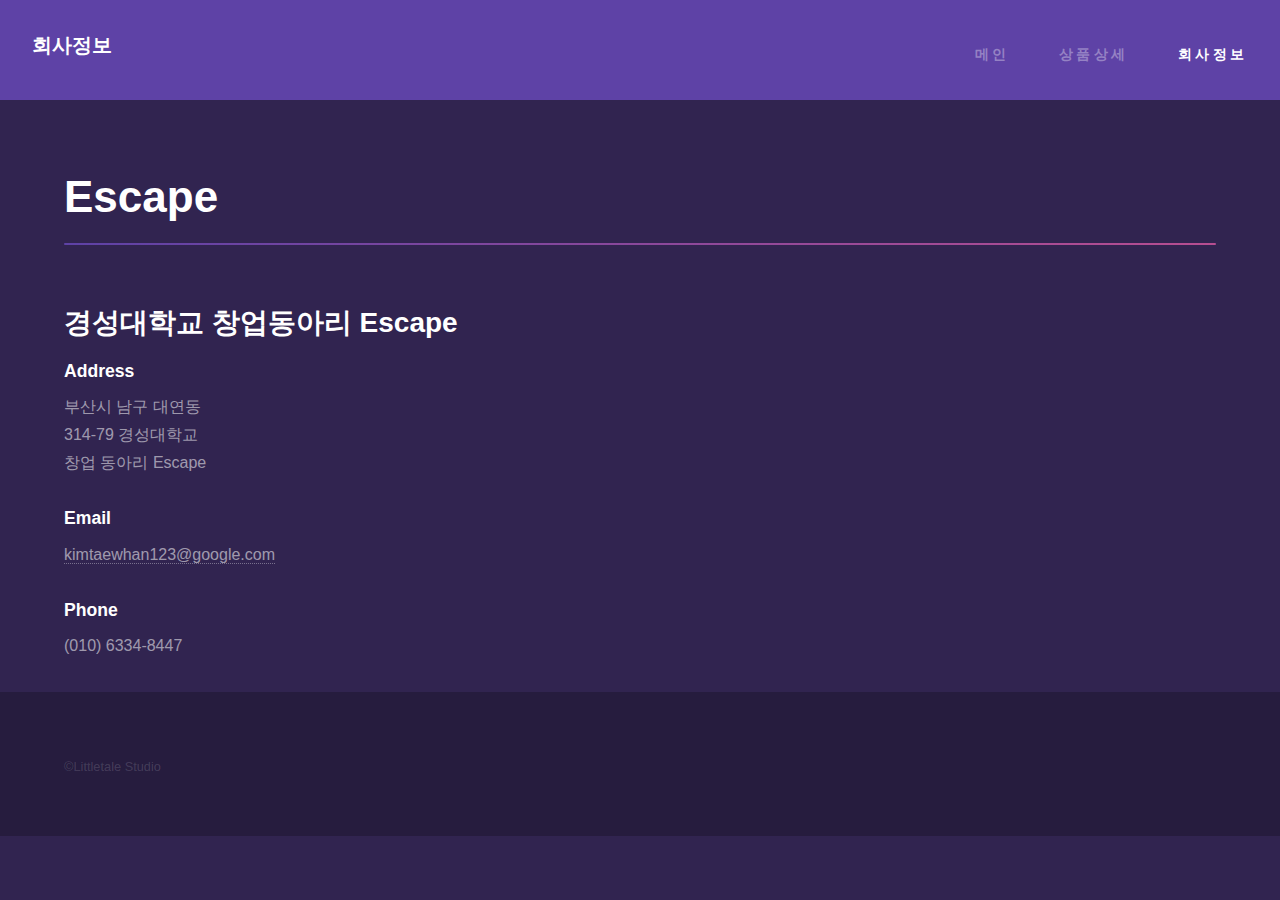
==== commit 732b585c: "Text 수정" ====
--- a/elements.html
+++ b/elements.html
@@ -6,6 +6,7 @@
 		<meta name="viewport" content="width=device-width, initial-scale=1, user-scalable=no" />
 		<link rel="stylesheet" href="assets/css/main.css" />
 		<noscript><link rel="stylesheet" href="assets/css/noscript.css" /></noscript>
+		<style>p{font-size:110%;}</style>
 	</head>
 	<body class="is-preload">
 
@@ -13,7 +14,7 @@
 			<header id="header">
 				<a href="index.html" class="title">회사정보</a>
 				<nav>
-					<ul>
+					<ul style="font-size:150%">
 						<li><a href="index.html">메인</a></li>
 						<li><a href="generic.html">상품상세</a></li>
 						<li><a href="elements.html"  class="active">회사정보</a></li>
@@ -64,4 +65,4 @@
 			<script src="assets/js/main.js"></script>
 
 	</body>
-</html>+</html>
--- a/assets/css/main.css
+++ b/assets/css/main.css
@@ -1832,7 +1832,7 @@
 		color: #ffffff !important;
 		cursor: pointer;
 		display: inline-block;
-		font-size: 0.6em;
+		font-size: 0.5em;
 		font-weight: bold;
 		height: calc(4.75em + 2px);
 		letter-spacing: 0.25em;
@@ -3900,4 +3900,4 @@
 				background-attachment: scroll;
 			}
 
-		}+		}
